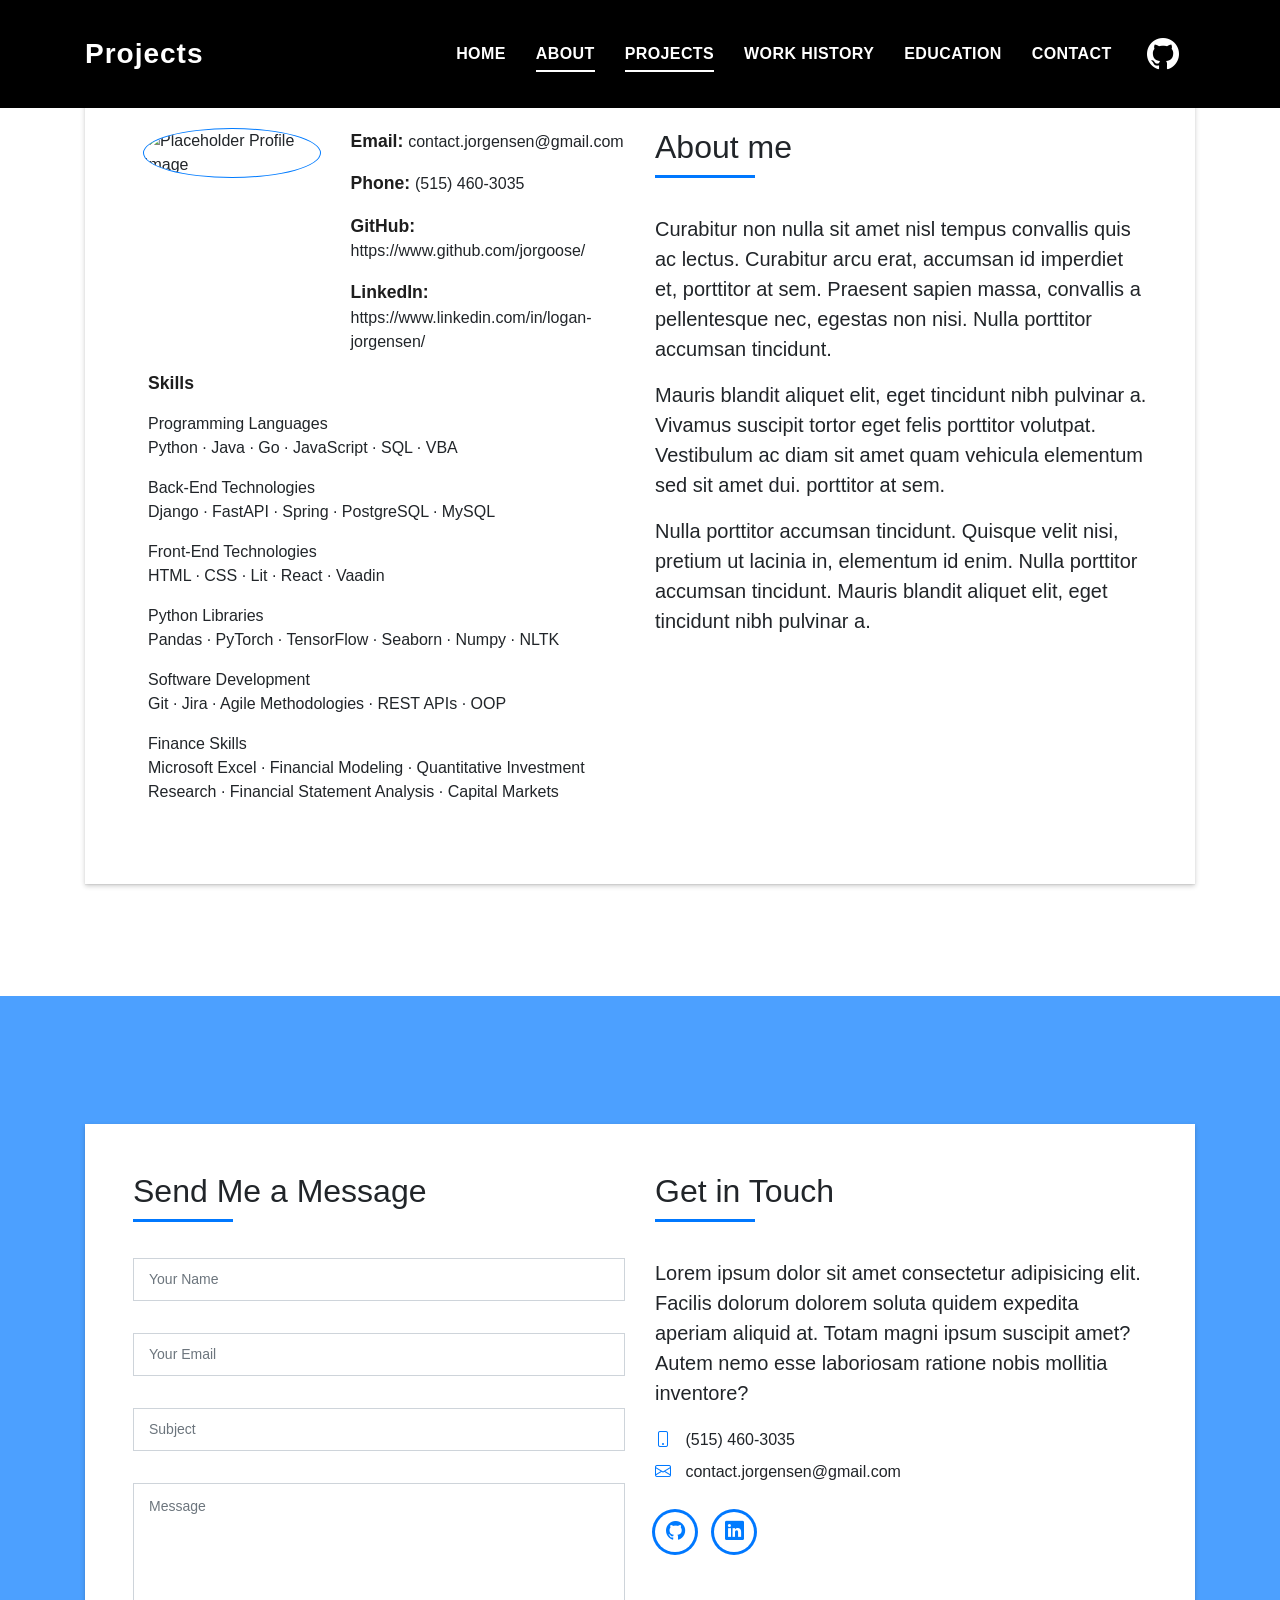
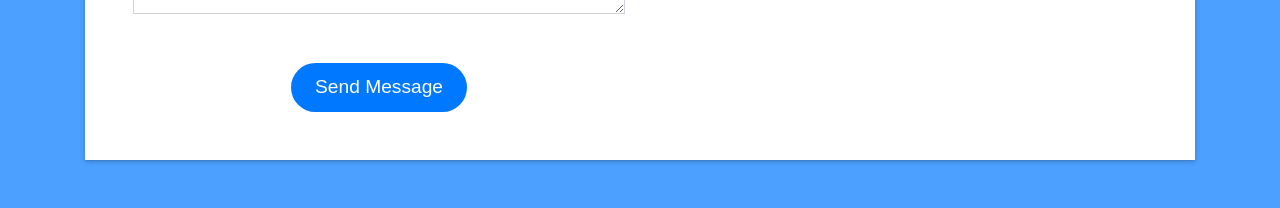
==== about.html @ 40d1fda7 "Added GitHub logo to navbar." ====
<!DOCTYPE html>
<html lang="en">
  <head>
    <meta charset="utf-8" />
    <meta content="width=device-width, initial-scale=1.0" name="viewport" />

    <title>Home</title>
    <meta content="" name="description" />
    <meta content="" name="keywords" />

    <!-- Favicons -->
    <link href="assets/img/favicon.png" rel="icon" />
    <link href="assets/img/apple-touch-icon.png" rel="apple-touch-icon" />

    <!-- Bootstrap CSS Files -->
    <link
      href="assets/vendor/bootstrap/css/bootstrap.min.css"
      rel="stylesheet"
    />
    <link
      href="assets/vendor/bootstrap-icons/bootstrap-icons.css"
      rel="stylesheet"
    />
    <link
      href="assets/vendor/glightbox/css/glightbox.min.css"
      rel="stylesheet"
    />
    <link href="assets/vendor/swiper/swiper-bundle.min.css" rel="stylesheet" />

    <!-- Main CSS File -->
    <link href="assets/css/style.css" rel="stylesheet" />
    <link
      rel="stylesheet"
      href="https://cdn.jsdelivr.net/npm/bootstrap@4.0.0/dist/css/bootstrap.min.css"
      integrity="sha384-Gn5384xqQ1aoWXA+058RXPxPg6fy4IWvTNh0E263XmFcJlSAwiGgFAW/dAiS6JXm"
      crossorigin="anonymous"
    />
  </head>

  <body>
    <!-- ======= Header ======= -->
    <header id="header-alt" class="fixed-top" style="background-color: #000000">
      <div class="container d-flex align-items-center justify-content-between">
        <h1 class="logo"><a href="index">Projects</a></h1>
        <!-- Uncomment below  to use an image logo -->
        <!-- <a href="index.html" class="logo"><img src="assets/img/logo.png" alt="" class="img-fluid"></a>-->

        <nav id="navbar" class="navbar">
          <ul>
            <li>
              <a class="nav-link" href="index">Home</a>
            </li>
            <li><a class="nav-link scrollto" href="#about">About</a></li>
            <li>
              <a class="nav-link active" href="projects">Projects</a>
            </li>
            <li>
              <a class="nav-link" href="work-history">Work History</a>
            </li>
            <li>
              <a class="nav-link" href="education">Education</a>
            </li>
            <li><a class="nav-link scrollto" href="#contact">Contact</a></li>
            <li>
              <a href="https://github.com/jorgoose"
                ><i class="bi bi-github" style="font-size: 2rem"></i
              ></a>
            </li>
          </ul>
          <i class="bi bi-list mobile-nav-toggle"></i>
        </nav>
        <!-- .navbar -->
      </div>
    </header>
    <!-- End Header -->

    <main id="main">
      <!-- ======= About Section ======= -->
      <section id="about" class="about-mf sect-pt4 route">
        <div class="container">
          <div class="row">
            <div class="col-sm-12">
              <div class="box-shadow-full">
                <div class="row">
                  <div class="col-md-6">
                    <div class="row">
                      <div class="col-sm-6 col-md-5">
                        <div class="about-img">
                          <!-- TODO: ADD PERSONAL PROFILE PICTURE -->
                          <img
                            src="https://media-exp1.licdn.com/dms/image/C4E03AQHGnrwjxjpGZA/profile-displayphoto-shrink_400_400/0/1644538670285?e=1671667200&v=beta&t=k6atcRz-j-dwV5YlcfFI0m76o_m02W1NhStkzNLZRJM"
                            class="img-fluid rounded-circle border border-primary border-4"
                            alt="Placeholder Profile Image"
                          />
                        </div>
                      </div>
                      <div class="col-sm-6 col-md-7">
                        <div class="about-info">
                          <p>
                            <span class="title-s">Email: </span>
                            <span>contact.jorgensen@gmail.com</span>
                          </p>
                          <p>
                            <span class="title-s">Phone: </span>
                            <span>(515) 460-3035</span>
                          </p>
                          <p>
                            <span class="title-s">GitHub: </span>
                            <span>https://www.github.com/jorgoose/</span>
                          </p>
                          <p>
                            <span class="title-s">LinkedIn: </span>
                            <span
                              >https://www.linkedin.com/in/logan-jorgensen/</span
                            >
                          </p>
                        </div>
                      </div>
                    </div>
                    <div class="container-fluid">
                      <p class="title-s">Skills</p>
                      <span>Programming Languages</span>
                      <p class="font-weight-light">
                        Python · Java · Go · JavaScript · SQL · VBA
                      </p>
                      <span>Back-End Technologies</span>
                      <p class="font-weight-light">
                        Django · FastAPI · Spring · PostgreSQL · MySQL
                      </p>
                      <span>Front-End Technologies</span>
                      <p class="font-weight-light">
                        HTML · CSS · Lit · React · Vaadin
                      </p>
                      <span>Python Libraries</span>
                      <p class="font-weight-light">
                        Pandas · PyTorch · TensorFlow · Seaborn · Numpy · NLTK
                      </p>
                      <span>Software Development</span>
                      <p class="font-weight-light">
                        Git · Jira · Agile Methodologies · REST APIs · OOP
                      </p>
                      <span>Finance Skills</span>
                      <p class="font-weight-light">
                        Microsoft Excel · Financial Modeling · Quantitative
                        Investment Research · Financial Statement Analysis ·
                        Capital Markets
                      </p>
                    </div>
                  </div>
                  <div class="col-md-6">
                    <div class="about-me pt-4 pt-md-0">
                      <div class="title-box-2">
                        <h5 class="title-left">About me</h5>
                      </div>
                      <p class="lead">
                        Curabitur non nulla sit amet nisl tempus convallis quis
                        ac lectus. Curabitur arcu erat, accumsan id imperdiet
                        et, porttitor at sem. Praesent sapien massa, convallis a
                        pellentesque nec, egestas non nisi. Nulla porttitor
                        accumsan tincidunt.
                      </p>
                      <p class="lead">
                        Mauris blandit aliquet elit, eget tincidunt nibh
                        pulvinar a. Vivamus suscipit tortor eget felis porttitor
                        volutpat. Vestibulum ac diam sit amet quam vehicula
                        elementum sed sit amet dui. porttitor at sem.
                      </p>
                      <p class="lead">
                        Nulla porttitor accumsan tincidunt. Quisque velit nisi,
                        pretium ut lacinia in, elementum id enim. Nulla
                        porttitor accumsan tincidunt. Mauris blandit aliquet
                        elit, eget tincidunt nibh pulvinar a.
                      </p>
                    </div>
                  </div>
                </div>
              </div>
            </div>
          </div>
        </div>
      </section>
      <!-- End About Section -->

      <!-- ======= Contact Section ======= -->
      <section
        id="contact"
        class="paralax-mf footer-paralax bg-image sect-mt4 route"
        style="background-image: url(assets/img/overlay-bg.jpg)"
      >
        <div class="overlay-mf"></div>
        <div class="container">
          <div class="row">
            <div class="col-sm-12">
              <div class="contact-mf">
                <div id="contact" class="box-shadow-full">
                  <div class="row">
                    <div class="col-md-6">
                      <div class="title-box-2">
                        <h5 class="title-left">Send Me a Message</h5>
                      </div>
                      <div>
                        <form
                          action="forms/contact.php"
                          method="post"
                          role="form"
                          class="php-email-form"
                        >
                          <div class="row">
                            <div class="col-md-12 mb-3">
                              <div class="form-group">
                                <input
                                  type="text"
                                  name="name"
                                  class="form-control"
                                  id="name"
                                  placeholder="Your Name"
                                  required
                                />
                              </div>
                            </div>
                            <div class="col-md-12 mb-3">
                              <div class="form-group">
                                <input
                                  type="email"
                                  class="form-control"
                                  name="email"
                                  id="email"
                                  placeholder="Your Email"
                                  required
                                />
                              </div>
                            </div>
                            <div class="col-md-12 mb-3">
                              <div class="form-group">
                                <input
                                  type="text"
                                  class="form-control"
                                  name="subject"
                                  id="subject"
                                  placeholder="Subject"
                                  required
                                />
                              </div>
                            </div>
                            <div class="col-md-12">
                              <div class="form-group">
                                <textarea
                                  class="form-control"
                                  name="message"
                                  rows="5"
                                  placeholder="Message"
                                  required
                                ></textarea>
                              </div>
                            </div>
                            <div class="col-md-12 text-center my-3">
                              <div class="loading">Loading</div>
                              <div class="error-message"></div>
                              <div class="sent-message">
                                Your message has been sent. Thank you!
                              </div>
                            </div>
                            <div class="col-md-12 text-center">
                              <button
                                type="submit"
                                class="button button-a button-big button-rouded"
                              >
                                Send Message
                              </button>
                            </div>
                          </div>
                        </form>
                      </div>
                    </div>
                    <div class="col-md-6">
                      <div class="title-box-2 pt-4 pt-md-0">
                        <h5 class="title-left">Get in Touch</h5>
                      </div>
                      <div class="more-info">
                        <p class="lead">
                          Lorem ipsum dolor sit amet consectetur adipisicing
                          elit. Facilis dolorum dolorem soluta quidem expedita
                          aperiam aliquid at. Totam magni ipsum suscipit amet?
                          Autem nemo esse laboriosam ratione nobis mollitia
                          inventore?
                        </p>
                        <ul class="list-ico">
                          <li>
                            <span class="bi bi-phone"></span> (515) 460-3035
                          </li>
                          <li>
                            <span class="bi bi-envelope"></span>
                            contact.jorgensen@gmail.com
                          </li>
                        </ul>
                      </div>
                      <div class="socials">
                        <ul>
                          <li>
                            <a href="https://github.com/jorgoose"
                              ><span class="ico-circle vertical-center"
                                ><i class="bi bi-github"></i></span
                            ></a>
                          </li>
                          <li>
                            <a
                              href="https://www.linkedin.com/in/logan-jorgensen/"
                              ><span class="ico-circle vertical-center"
                                ><i class="bi bi-linkedin"></i></span
                            ></a>
                          </li>
                        </ul>
                      </div>
                    </div>
                  </div>
                </div>
              </div>
            </div>
          </div>
        </div>
      </section>
      <!-- End Contact Section -->
    </main>
    <!-- End #main -->

    <div id="preloader"></div>
    <a
      href="#"
      class="back-to-top d-flex align-items-center justify-content-center"
      ><i class="bi bi-arrow-up-short"></i
    ></a>

    <!-- Vendor JS Files -->
    <script src="assets/vendor/purecounter/purecounter_vanilla.js"></script>
    <script src="assets/vendor/bootstrap/js/bootstrap.bundle.min.js"></script>
    <script src="assets/vendor/glightbox/js/glightbox.min.js"></script>
    <script src="assets/vendor/swiper/swiper-bundle.min.js"></script>
    <script src="assets/vendor/typed.js/typed.min.js"></script>
    <script src="assets/vendor/php-email-form/validate.js"></script>

    <!-- Template Main JS File -->
    <script src="assets/js/main.js"></script>
  </body>
</html>
---- assets/css/style.css ----
body {
  background-color: #f5f5f5;
  color: #4e4e4e;
}

h1,
h2,
h3,
h4,
h5,
h6 {
  color: #1e1e1e;
}

a {
  color: #1e1e1e;
  text-decoration: none;
  transition: all 0.5s ease-in-out;
}

a:hover {
  color: #0078ff;
  text-decoration: none;
  transition: all 0.5s ease-in-out;
}

.p-r {
  position: relative;
}

.color-a {
  text-decoration: none;
  color: #0078ff;
}

.color-d {
  color: #f5f5f5;
}

.color-text-a {
  text-decoration: none;
  color: #4e4e4e;
}

.box-shadow,
.card-blog,
.service-box,
.paralax-mf {
  box-shadow: 0 13px 8px -10px rgba(0, 0, 0, 0.1);
}

.box-shadow-a,
.button:hover {
  text-decoration: none;
  box-shadow: 0 0 0 4px #cde1f8;
}

.display-5 {
  font-size: 2.5rem;
  font-weight: 300;
  line-height: 1.1;
}

.display-6 {
  font-size: 2rem;
  font-weight: 300;
  line-height: 1.1;
}

.avatar {
  width: 32px;
  height: 32px;
  margin-right: 4px;
  overflow: hidden;
}

.bg-image {
  background-repeat: no-repeat;
  background-attachment: fixed;
  background-size: cover;
  background-position: center center;
}

@media (max-width: 1024px) {
  .bg-image {
    background-attachment: scroll;
  }
}

.overlay-mf {
  background-color: #0078ff;
}

.overlay-mf {
  position: absolute;
  top: 0;
  left: 0px;
  padding: 0;
  height: 100%;
  width: 100%;
  opacity: 0.7;
}

.paralax-mf {
  position: relative;
  padding: 8rem 0;
}

.display-table {
  width: 100%;
  height: 100%;
  display: table;
}

.table-cell {
  display: table-cell;
  vertical-align: middle;
}

/*--/ Sections /--*/
.sect-4 {
  padding: 4rem 0;
}

.sect-pt4 {
  padding-top: 4rem;
}

.sect-mt4 {
  margin-top: 4rem;
}

/*--/ Title s /--*/
.title-s {
  font-weight: 600;
  color: #1e1e1e;
  font-size: 1.1rem;
}

/*--/ Title A /--*/
.title-box {
  margin-bottom: 4rem;
}

.title-a {
  text-decoration: none;
  font-size: 3rem;
  font-weight: bold;
  text-transform: uppercase;
}

.subtitle-a {
  text-decoration: none;
  color: #4e4e4e;
}

.line-mf {
  width: 40px;
  height: 5px;
  background-color: #0078ff;
  margin: 0 auto;
}

/*--/ Title Left /--*/
.title-box-2 {
  margin-bottom: 3rem;
}

.title-left {
  font-size: 2rem;
  position: relative;
}

.title-left:before {
  content: "";
  position: absolute;
  height: 3px;
  background-color: #0078ff;
  width: 100px;
  bottom: -12px;
}

/*------/ Box /------*/
.box-pl2 {
  padding-left: 2rem;
}

.box-shadow-full {
  padding: 3rem 1.25rem;
  position: relative;
  background-color: #fff;
  margin-bottom: 3rem;
  z-index: 2;
  box-shadow: 0 1px 1px 0 rgba(0, 0, 0, 0.06), 0 2px 5px 0 rgba(0, 0, 0, 0.2);
}

@media (min-width: 768px) {
  .box-shadow-full {
    padding: 3rem;
  }
}

/*------/ Socials /------*/
.socials {
  padding: 1.5rem 0;
}

.socials ul li {
  display: inline-block;
}

.socials .ico-circle {
  height: 40px;
  width: 40px;
  font-size: 1.2rem;
  border-radius: 50%;
  line-height: 1.6;
  margin: 0 15px 0 0;
  box-shadow: 0 0 0 3px #0078ff;
  transition: all 500ms ease;
}

.socials .ico-circle:hover {
  background-color: #0078ff;
  color: #fff;
  box-shadow: 0 0 0 3px #cde1f8;
  transition: all 500ms ease;
}

/*------/ Ul resect /------*/
.ul-resect,
.widget-tags ul,
.widget-sidebar .list-sidebar,
.box-comments .list-comments,
.blog-wrapper .post-meta ul,
.list-ico,
.socials ul {
  list-style: none;
  padding-left: 0;
  margin-bottom: 0;
}

.list-ico {
  line-height: 2;
}

.list-ico span {
  color: #0078ff;
  margin-right: 10px;
}

/*------/ Ico Circle /------*/
.ico-circle {
  height: 100px;
  width: 100px;
  font-size: 2rem;
  border-radius: 50%;
  line-height: 1.55;
  margin: 0 auto;
  text-align: center;
  box-shadow: 0 0 0 10px #0078ff;
  display: block;
}

/*------/ Owl Carousel /------*/
.owl-theme .owl-dots {
  text-align: center;
  margin-top: 18px;
}

.owl-theme .owl-dots .owl-dot {
  display: inline-block;
}

.owl-theme .owl-dots .owl-dot span {
  width: 18px;
  height: 7px;
  margin: 5px 5px;
  background: #cde1f8;
  border: 0px solid #cde1f8;
  display: block;
  transition: all 0.6s ease-in-out;
  cursor: pointer;
}

.owl-theme .owl-dots .owl-dot:hover span {
  background-color: #cde1f8;
}

.owl-theme .owl-dots .owl-dot.active span {
  background-color: #1b1b1b;
  width: 25px;
}

/*--/ Scrolltop s /--*/
.scrolltop-mf {
  position: relative;
  display: none;
}

.scrolltop-mf span {
  z-index: 999;
  position: fixed;
  width: 42px;
  height: 42px;
  background-color: #0078ff;
  opacity: 0.7;
  font-size: 1.6rem;
  line-height: 1.5;
  text-align: center;
  color: #fff;
  top: auto;
  left: auto;
  right: 30px;
  bottom: 50px;
  cursor: pointer;
  border-radius: 50%;
}

/*--------------------------------------------------------------
# Back to top button
--------------------------------------------------------------*/
.back-to-top {
  position: fixed;
  visibility: hidden;
  opacity: 0;
  right: 15px;
  bottom: 15px;
  z-index: 996;
  background: #0078ff;
  width: 40px;
  height: 40px;
  border-radius: 50px;
  transition: all 0.4s;
}

.back-to-top i {
  font-size: 28px;
  color: #fff;
  line-height: 0;
}

.back-to-top:hover {
  background: #298eff;
  color: #fff;
}

.back-to-top.active {
  visibility: visible;
  opacity: 1;
}

/*------/ Prelaoder /------*/
#preloader {
  position: fixed;
  top: 0;
  left: 0;
  right: 0;
  bottom: 0;
  z-index: 9999;
  overflow: hidden;
  background: #fff;
}

#preloader:before {
  content: "";
  position: fixed;
  top: calc(50% - 30px);
  left: calc(50% - 30px);
  border: 6px solid #f2f2f2;
  border-top: 6px solid #0078ff;
  border-radius: 50%;
  width: 60px;
  height: 60px;
  -webkit-animation: animate-preloader 1s linear infinite;
  animation: animate-preloader 1s linear infinite;
}

@-webkit-keyframes animate-preloader {
  0% {
    transform: rotate(0deg);
  }

  100% {
    transform: rotate(360deg);
  }
}

@keyframes animate-preloader {
  0% {
    transform: rotate(0deg);
  }

  100% {
    transform: rotate(360deg);
  }
}

/*------/ Button /------*/
.button {
  display: inline-block;
  padding: 0.3rem 0.6rem;
  text-align: center;
  vertical-align: middle;
  -webkit-user-select: none;
  -moz-user-select: none;
  user-select: none;
  font-size: 1rem;
  border-radius: 0.3rem;
  border: 1px solid transparent;
  transition: all 500ms ease;
  cursor: pointer;
}

.button:focus {
  outline: 0;
}

.button:hover {
  background-color: #0062d3;
  color: #fff;
  transition: all 500ms ease;
}

.button-a {
  text-decoration: none;
  background-color: #0078ff;
  color: #fff;
  border-color: #cde1f8;
}

.button-big {
  padding: 0.9rem 2.3rem;
  font-size: 1.2rem;
}

.button-rouded {
  border-radius: 5rem;
}

.btn-lg {
  padding: 0.5rem 1rem;
  font-size: 1.25rem;
  line-height: 1.5;
  border-radius: 0.3rem;
}

/*--------------------------------------------------------------
# Header
--------------------------------------------------------------*/
#header {
  transition: all 0.5s;
  z-index: 997;
  padding: 20px 0;
}

#header .logo {
  font-size: 28px;
  margin: 0;
  padding: 0;
  font-weight: 600;
  letter-spacing: 1px;
}

#header .logo a {
  color: #fff;
}

#header .logo img {
  max-height: 40px;
}

#header.header-scrolled {
  background: rgba(0, 0, 0, 0.9);
  padding: 12px 0;
}

#header-alt {
  transition: all 0.5s;
  z-index: 997;
  padding: 20px 0;
}

#header-alt .logo {
  font-size: 28px;
  margin: 0;
  padding: 0;
  font-weight: 600;
  letter-spacing: 1px;
}

#header-alt .logo a {
  color: #fff;
}

#header-alt .logo img {
  max-height: 40px;
}

#header-alt.header-scrolled {
  background: rgba(0, 0, 0, 0.9);
  padding: 12px 0;
}

/*--------------------------------------------------------------
# Navigation Menu
--------------------------------------------------------------*/
/**
* Desktop Navigation 
*/
.navbar {
  padding: 0;
}

.navbar-2 {
  padding: 0;
}

.navbar ul {
  margin: 0;
  padding: 0;
  display: flex;
  list-style: none;
  align-items: center;
}

.navbar-2 ul {
  margin: 0;
  padding: 0;
  display: flex;
  list-style: none;
  align-items: center;
}

.navbar li {
  position: relative;
}

.navbar-2 li {
  position: relative;
}

.navbar > ul > li {
  white-space: nowrap;
  padding: 10px 0 10px 30px;
}

.navbar-2 > ul > li {
  white-space: nowrap;
  padding: 10px 0 10px 30px;
}

.navbar a,
.navbar a:focus {
  display: flex;
  align-items: center;
  justify-content: space-between;
  color: #fff;
  font-size: 16px;
  font-weight: 600;
  padding: 0;
  white-space: nowrap;
  transition: 0.3s;
  letter-spacing: 0.4px;
  position: relative;
  text-transform: uppercase;
}

.navbar-2 a,
.navbar-2 a:focus {
  display: flex;
  align-items: center;
  justify-content: space-between;
  color: #fff;
  font-size: 16px;
  font-weight: 600;
  padding: 0;
  white-space: nowrap;
  transition: 0.3s;
  letter-spacing: 0.4px;
  position: relative;
  text-transform: uppercase;
}

.navbar a i,
.navbar a:focus i {
  font-size: 12px;
  line-height: 0;
  margin-left: 5px;
}

.navbar > ul > li > a:before {
  content: "";
  position: absolute;
  width: 100%;
  height: 2px;
  bottom: -6px;
  left: 0;
  width: 0;
  background-color: #fff;
  visibility: hidden;
  transition: all 0.3s ease-in-out 0s;
}

.navbar a:hover:before,
.navbar li:hover > a:before,
.navbar .active:before {
  visibility: visible;
  width: 100%;
}

.navbar a:hover,
.navbar .active,
.navbar .active:focus,
.navbar li:hover > a {
  color: #fff;
}

.navbar .dropdown ul {
  display: block;
  position: absolute;
  left: 30px;
  top: calc(100% + 30px);
  margin: 0;
  padding: 10px 0;
  z-index: 99;
  opacity: 0;
  visibility: hidden;
  background: #fff;
  box-shadow: 0px 0px 30px rgba(127, 137, 161, 0.25);
  transition: 0.3s;
}

.navbar .dropdown ul li {
  min-width: 200px;
}

.navbar .dropdown ul a {
  padding: 10px 20px;
  font-size: 14px;
  text-transform: none;
  color: #4e4e4e;
}

.navbar .dropdown ul a i {
  font-size: 12px;
}

.navbar .dropdown ul a:hover,
.navbar .dropdown ul .active:hover,
.navbar .dropdown ul li:hover > a {
  color: #0078ff;
}

.navbar .dropdown:hover > ul {
  opacity: 1;
  top: 100%;
  visibility: visible;
}

.navbar .dropdown .dropdown ul {
  top: 0;
  left: calc(100% - 30px);
  visibility: hidden;
}

.navbar .dropdown .dropdown:hover > ul {
  opacity: 1;
  top: 0;
  left: 100%;
  visibility: visible;
}

@media (max-width: 1366px) {
  .navbar .dropdown .dropdown ul {
    left: -90%;
  }

  .navbar .dropdown .dropdown:hover > ul {
    left: -100%;
  }
}

/**
* Mobile Navigation 
*/
.mobile-nav-toggle {
  color: #fff;
  font-size: 28px;
  cursor: pointer;
  display: none;
  line-height: 0;
  transition: 0.5s;
}

@media (max-width: 991px) {
  .mobile-nav-toggle {
    display: block;
  }

  .navbar ul {
    display: none;
  }
}

.navbar-mobile {
  position: fixed;
  overflow: hidden;
  top: 0;
  right: 0;
  left: 0;
  bottom: 0;
  background: rgba(78, 78, 78, 0.9);
  transition: 0.3s;
  z-index: 999;
}

.navbar-mobile .mobile-nav-toggle {
  position: absolute;
  top: 15px;
  right: 15px;
}

.navbar-mobile ul {
  display: block;
  position: absolute;
  top: 55px;
  right: 15px;
  bottom: 15px;
  left: 15px;
  padding: 10px 0;
  background-color: #fff;
  overflow-y: auto;
  transition: 0.3s;
}

.navbar-mobile > ul > li {
  padding: 0;
}

.navbar-mobile a:hover:before,
.navbar-mobile li:hover > a:before,
.navbar-mobile .active:before {
  visibility: hidden;
}

.navbar-mobile a,
.navbar-mobile a:focus {
  padding: 10px 20px;
  font-size: 15px;
  color: #4e4e4e;
}

.navbar-mobile a:hover,
.navbar-mobile .active,
.navbar-mobile li:hover > a {
  color: #0078ff;
}

.navbar-mobile .getstarted,
.navbar-mobile .getstarted:focus {
  margin: 15px;
}

.navbar-mobile .dropdown ul {
  position: static;
  display: none;
  margin: 10px 20px;
  padding: 10px 0;
  z-index: 99;
  opacity: 1;
  visibility: visible;
  background: #fff;
  box-shadow: 0px 0px 30px rgba(127, 137, 161, 0.25);
}

.navbar-mobile .dropdown ul li {
  min-width: 200px;
}

.navbar-mobile .dropdown ul a {
  padding: 10px 20px;
}

.navbar-mobile .dropdown ul a i {
  font-size: 12px;
}

.navbar-mobile .dropdown ul a:hover,
.navbar-mobile .dropdown ul .active:hover,
.navbar-mobile .dropdown ul li:hover > a {
  color: #0078ff;
}

.navbar-mobile .dropdown > .dropdown-active {
  display: block;
}

/*--------------------------------------------------------------
# Hero Section
--------------------------------------------------------------*/
.hero {
  height: 100vh;
  position: relative;
  color: #fff;
}

.hero .hero-content {
  text-align: center;
  position: absolute;
}

.hero .overlay-itro {
  background-color: rgba(0, 0, 0, 0.6);
  position: absolute;
  top: 0;
  left: 0px;
  padding: 0;
  height: 100%;
  width: 100%;
  opacity: 0.9;
}

.hero .hero-title {
  color: #fff;
  font-weight: 600;
  font-size: 3rem;
}

@media (min-width: 768px) {
  .hero .hero-title {
    font-size: 4.5rem;
  }
}

.hero .hero-subtitle {
  font-size: 1.5rem;
  font-weight: 600;
}

@media (min-width: 768px) {
  .hero .hero-subtitle {
    font-size: 2.5rem;
  }
}

.hero .text-slider-items {
  display: none;
}

.hero-single {
  height: 350px;
}

.hero-single .hero-content {
  margin-top: 30px;
}

.hero-single .hero-title {
  text-transform: uppercase;
  font-size: 3rem;
}

@media (min-width: 768px) {
  .hero-single .hero-title {
    font-size: 3.5rem;
  }
}

.hero-single .breadcrumb {
  background-color: transparent;
  color: #0078ff;
}

.hero-single .breadcrumb .breadcrumb-item:before {
  color: #cde1f8;
}

.hero-single .breadcrumb .breadcrumb-item.active {
  color: #cde1f8;
}

.hero-single .breadcrumb a {
  color: #fff;
}

/*--------------------------------------------------------------
# About
--------------------------------------------------------------*/
.about-mf .box-shadow-full {
  padding-top: 4rem;
  padding-bottom: 4rem;
}

.about-mf .about-img {
  margin-bottom: 2rem;
}

.about-mf .about-img img {
  margin-left: 10px;
}

@media (min-width: 767px) {
  .about-mf .box-pl2 {
    margin-top: 3rem;
    padding-left: 0rem;
  }
}

.skill-mf span {
  color: #4e4e4e;
}

.skill-mf .progress {
  background-color: #cde1f8;
  margin: 0.5rem 0 1.2rem 0;
  border-radius: 0;
  height: 0.7rem;
}

.skill-mf .progress .progress-bar {
  height: 0.7rem;
  background-color: #0078ff;
}

/*--------------------------------------------------------------
# Work History
--------------------------------------------------------------*/

.center-block {
  display: block;
  margin-left: 25%;
  margin-right: 25%;
  width: 50%;
}

.vertical-center {
  display: flex;
  justify-content: center;
  align-items: center;
}

.service-box {
  background-color: #fff;
  padding: 2.5rem 1.3rem;
  border-radius: 1rem;
  margin-bottom: 3rem;
  text-align: center;
}

.service-box:hover .ico-circle {
  transition: all 500ms ease;
  color: #fff;
  background-color: #0078ff;
  box-shadow: 0 0 0 10px #cde1f8;
}

.service-box .service-ico {
  margin-bottom: 1rem;
  color: #1e1e1e;
}

.service-box .ico-circle {
  transition: all 500ms ease;
  display: inline-flex;
  align-items: center;
  justify-content: center;
}

.service-box .ico-circle i {
  line-height: 0;
  font-size: 40px;
}

.service-box .s-title {
  font-size: 1.4rem;
  text-transform: uppercase;
  text-align: center;
  padding: 0.4rem 0;
}

.service-box .s-description {
  color: #4e4e4e;
}

/*--------------------------------------------------------------
# Counter
--------------------------------------------------------------*/
.counter-box {
  color: #fff;
  text-align: center;
}

@media (min-width: 577px) {
  .counter-box {
    margin-bottom: 1.8rem;
  }
}

.counter-ico {
  margin-bottom: 1rem;
}

.counter-ico .ico-circle {
  height: 60px;
  width: 60px;
  line-height: 1.5;
  box-shadow: 0 0 0 10px #cde1f8;
}

.counter-num .counter {
  font-size: 2rem;
  margin-bottom: 0;
}

/*--------------------------------------------------------------
# Portfolio
--------------------------------------------------------------*/
.work-box {
  margin-bottom: 3rem;
  -webkit-backface-visibility: hidden;
  backface-visibility: hidden;
  background-color: #fff;
}

.work-img {
  display: block;
  overflow: hidden;
}

.work-content {
  padding: 2rem 3% 1rem 4%;
}

.work-content .w-more {
  color: #4e4e4e;
  font-size: 0.8rem;
}

.work-content .w-more .w-ctegory {
  color: #0078ff;
}

.work-content .w-like {
  font-size: 2.5rem;
  color: #0078ff;
  float: right;
}

.work-content .w-like a {
  color: #0078ff;
}

.work-content .w-like .num-like {
  font-size: 0.7rem;
}

.w-title {
  font-size: 1.2rem;
}

/*--------------------------------------------------------------
# Portfolio Details
--------------------------------------------------------------*/
.portfolio-details {
  padding-top: 40px;
}

.portfolio-details .portfolio-details-slider img {
  width: 100%;
}

.portfolio-details .portfolio-details-slider .swiper-pagination {
  margin-top: 20px;
  position: relative;
}

.portfolio-details
  .portfolio-details-slider
  .swiper-pagination
  .swiper-pagination-bullet {
  width: 12px;
  height: 12px;
  background-color: #fff;
  opacity: 1;
  border: 1px solid #0078ff;
}

.portfolio-details
  .portfolio-details-slider
  .swiper-pagination
  .swiper-pagination-bullet-active {
  background-color: #0078ff;
}

.portfolio-details .portfolio-info {
  padding: 30px;
  box-shadow: 0px 0 30px rgba(78, 78, 78, 0.08);
}

.portfolio-details .portfolio-info h3 {
  font-size: 22px;
  font-weight: 700;
  margin-bottom: 20px;
  padding-bottom: 20px;
  border-bottom: 1px solid #eee;
}

.portfolio-details .portfolio-info ul {
  list-style: none;
  padding: 0;
  font-size: 15px;
}

.portfolio-details .portfolio-info ul li + li {
  margin-top: 10px;
}

.portfolio-details .portfolio-description {
  padding-top: 30px;
}

.portfolio-details .portfolio-description h2 {
  font-size: 26px;
  font-weight: 700;
  margin-bottom: 20px;
}

.portfolio-details .portfolio-description p {
  padding: 0;
}

/*--------------------------------------------------------------
# Testimonials
--------------------------------------------------------------*/
.testimonial-box {
  color: #fff;
  text-align: center;
}

.testimonial-box .author-test {
  margin-top: 1rem;
}

.testimonial-box .author-test img {
  margin: 0 auto;
}

.testimonial-box .author {
  color: #fff;
  text-transform: uppercase;
  font-weight: 600;
  margin: 1rem 0;
  display: block;
  font-size: 1.4rem;
}

.testimonial-box .comit {
  font-size: 2rem;
  color: #0078ff;
  background-color: #fff;
  width: 52px;
  height: 52px;
  display: block;
  margin: 0 auto;
  border-radius: 50%;
  line-height: 1.6;
}

@media (min-width: 768px) {
  .testimonial-box .description {
    padding: 0 5rem;
  }
}

@media (min-width: 992px) {
  .testimonial-box .description {
    padding: 0 8rem;
  }
}

@media (min-width: 1200px) {
  .testimonial-box .description {
    padding: 0 13rem;
  }
}

.swiper-pagination {
  margin-top: 20px;
  position: relative;
}

.swiper-pagination .swiper-pagination-bullet {
  width: 12px;
  height: 12px;
  background-color: rgba(255, 255, 255, 0.4);
  opacity: 1;
}

.swiper-pagination .swiper-pagination-bullet-active {
  background-color: #fff;
}

/*--------------------------------------------------------------
# Contact
--------------------------------------------------------------*/
.footer-paralax {
  padding: 4rem 0 0 0;
}

.contact-mf {
  margin-top: 4rem;
}

@media (min-width: 767px) {
  .contact-mf .box-pl2 {
    margin-top: 3rem;
    padding-left: 0rem;
  }
}

.php-email-form .error-message {
  display: none;
  color: #fff;
  background: #ed3c0d;
  text-align: center;
  padding: 15px;
  font-weight: 600;
}

.php-email-form .sent-message {
  display: none;
  color: #fff;
  background: #18d26e;
  text-align: center;
  padding: 15px;
  font-weight: 600;
}

.php-email-form .loading {
  display: none;
  background: #fff;
  text-align: center;
  padding: 15px;
}

.php-email-form .loading:before {
  content: "";
  display: inline-block;
  border-radius: 50%;
  width: 24px;
  height: 24px;
  margin: 0 10px -6px 0;
  border: 3px solid #18d26e;
  border-top-color: #eee;
  -webkit-animation: animate-loading 1s linear infinite;
  animation: animate-loading 1s linear infinite;
}

.php-email-form input,
.php-email-form textarea {
  border-radius: 0;
  box-shadow: none;
  font-size: 14px;
}

.php-email-form input:focus,
.php-email-form textarea:focus {
  border-color: #0078ff;
}

.php-email-form input {
  padding: 10px 15px;
}

.php-email-form textarea {
  padding: 12px 15px;
  margin-bottom: 0;
}

.php-email-form button[type="submit"] {
  background: #0078ff;
  border: 0;
  padding: 10px 24px;
  color: #fff;
  transition: 0.4s;
}

.php-email-form button[type="submit"]:hover {
  background: #3393ff;
}

@-webkit-keyframes animate-loading {
  0% {
    transform: rotate(0deg);
  }

  100% {
    transform: rotate(360deg);
  }
}

@keyframes animate-loading {
  0% {
    transform: rotate(0deg);
  }

  100% {
    transform: rotate(360deg);
  }
}

/*--------------------------------------------------------------
# Blog
--------------------------------------------------------------*/
@media (min-width: 767px) {
  .card-blog {
    margin-bottom: 3rem;
  }
}

.card-blog .card-body {
  position: relative;
}

.card-blog .card-category-box {
  position: absolute;
  text-align: center;
  top: -16px;
  left: 15px;
  right: 15px;
  line-height: 25px;
  overflow: hidden;
}

.card-blog .card-category {
  display: inline-block;
  color: #fff;
  padding: 0 15px 5px;
  overflow: hidden;
  background-color: #0078ff;
  border-radius: 4px;
}

.card-blog .card-category .category {
  color: #fff;
  display: inline-block;
  text-transform: uppercase;
  font-size: 0.7rem;
  letter-spacing: 0.1px;
  margin-bottom: 0;
}

.card-blog .card-title {
  font-size: 1.3rem;
  margin-top: 0.6rem;
}

.card-blog .card-description {
  color: #4e4e4e;
}

.card-blog .post-author {
  display: inline-block;
}

.card-blog .post-date {
  color: #4e4e4e;
  display: inline-block;
  float: right;
}

/*--------------------------------------------------------------
# Blog Single
--------------------------------------------------------------*/
.post-box,
.form-comments,
.box-comments,
.widget-sidebar {
  padding: 2rem;
  background-color: #fff;
  margin-bottom: 3rem;
}

@media (min-width: 768px) {
  .post-box,
  .form-comments,
  .box-comments,
  .widget-sidebar {
    padding: 3rem;
  }
}

.blog-wrapper .article-title {
  font-size: 1.5rem;
}

@media (min-width: 768px) {
  .blog-wrapper .article-title {
    font-size: 1.9rem;
  }
}

.blog-wrapper .post-meta {
  margin: 1rem 0;
}

.blog-wrapper .post-meta ul {
  border-left: 4px solid #0078ff;
  margin-top: 1rem;
}

.blog-wrapper .post-meta ul li {
  display: inline-block;
  margin-left: 15px;
}

.blog-wrapper .post-meta ul a {
  color: #0078ff;
}

.blog-wrapper .post-meta ul span {
  color: #1e1e1e;
}

.blog-wrapper .blockquote {
  border-left: 4px solid #0078ff;
  padding: 18px;
  font-style: italic;
}

/*------/ Comments /------*/
.box-comments .list-comments li {
  padding-bottom: 40px;
}

.box-comments .list-comments .comment-avatar {
  display: table-cell;
  vertical-align: top;
}

.box-comments .list-comments .comment-avatar img {
  width: 80px;
  height: 80px;
}

.box-comments .list-comments .comment-author {
  font-size: 1.3rem;
}

@media (min-width: 768px) {
  .box-comments .list-comments .comment-author {
    font-size: 1.5rem;
  }
}

.box-comments .list-comments .comment-details {
  display: table-cell;
  vertical-align: top;
  padding-left: 25px;
}

.box-comments .list-comments a {
  color: #0078ff;
}

.box-comments .list-comments span {
  color: #1e1e1e;
  font-style: italic;
}

.box-comments .comment-children {
  margin-left: 40px;
}

/*------/ Sidebar /------*/
.widget-sidebar .sidebar-title {
  font-size: 1.6rem;
  font-weight: 600;
  border-left: 5px solid #0078ff;
  padding-left: 15px;
  text-transform: uppercase;
  margin-bottom: 1.5rem;
}

.widget-sidebar .list-sidebar li {
  position: relative;
  padding: 6px 0 6px 24px;
}

.widget-sidebar .list-sidebar li:before {
  position: absolute;
  content: "";
  width: 10px;
  height: 1px;
  left: 0;
  background-color: #0078ff;
  top: 20px;
}

.sidebar-search input {
  background-color: #fff;
  border-radius: 0;
  transition: all 0.5s ease-in-out;
}

.sidebar-search .btn-search {
  background-color: #0078ff;
  border-color: #0078ff;
  border-radius: 0;
  padding-left: 20px;
  padding-right: 20px;
}

.widget-tags ul li {
  display: inline-block;
  background-color: #0078ff;
  padding: 0.2rem 0.6rem;
  margin-bottom: 0.5rem;
  border-radius: 15px;
}

.widget-tags ul li a {
  color: #fff;
}

/*--------------------------------------------------------------
# Footer
--------------------------------------------------------------*/
footer {
  text-align: center;
  color: #fff;
  padding: 25px 0;
  background: #0062d3;
}

footer .copyright {
  margin-bottom: 0.3rem;
}

footer .credits {
  margin-bottom: 0;
}

footer .credits a {
  color: #fff;
}
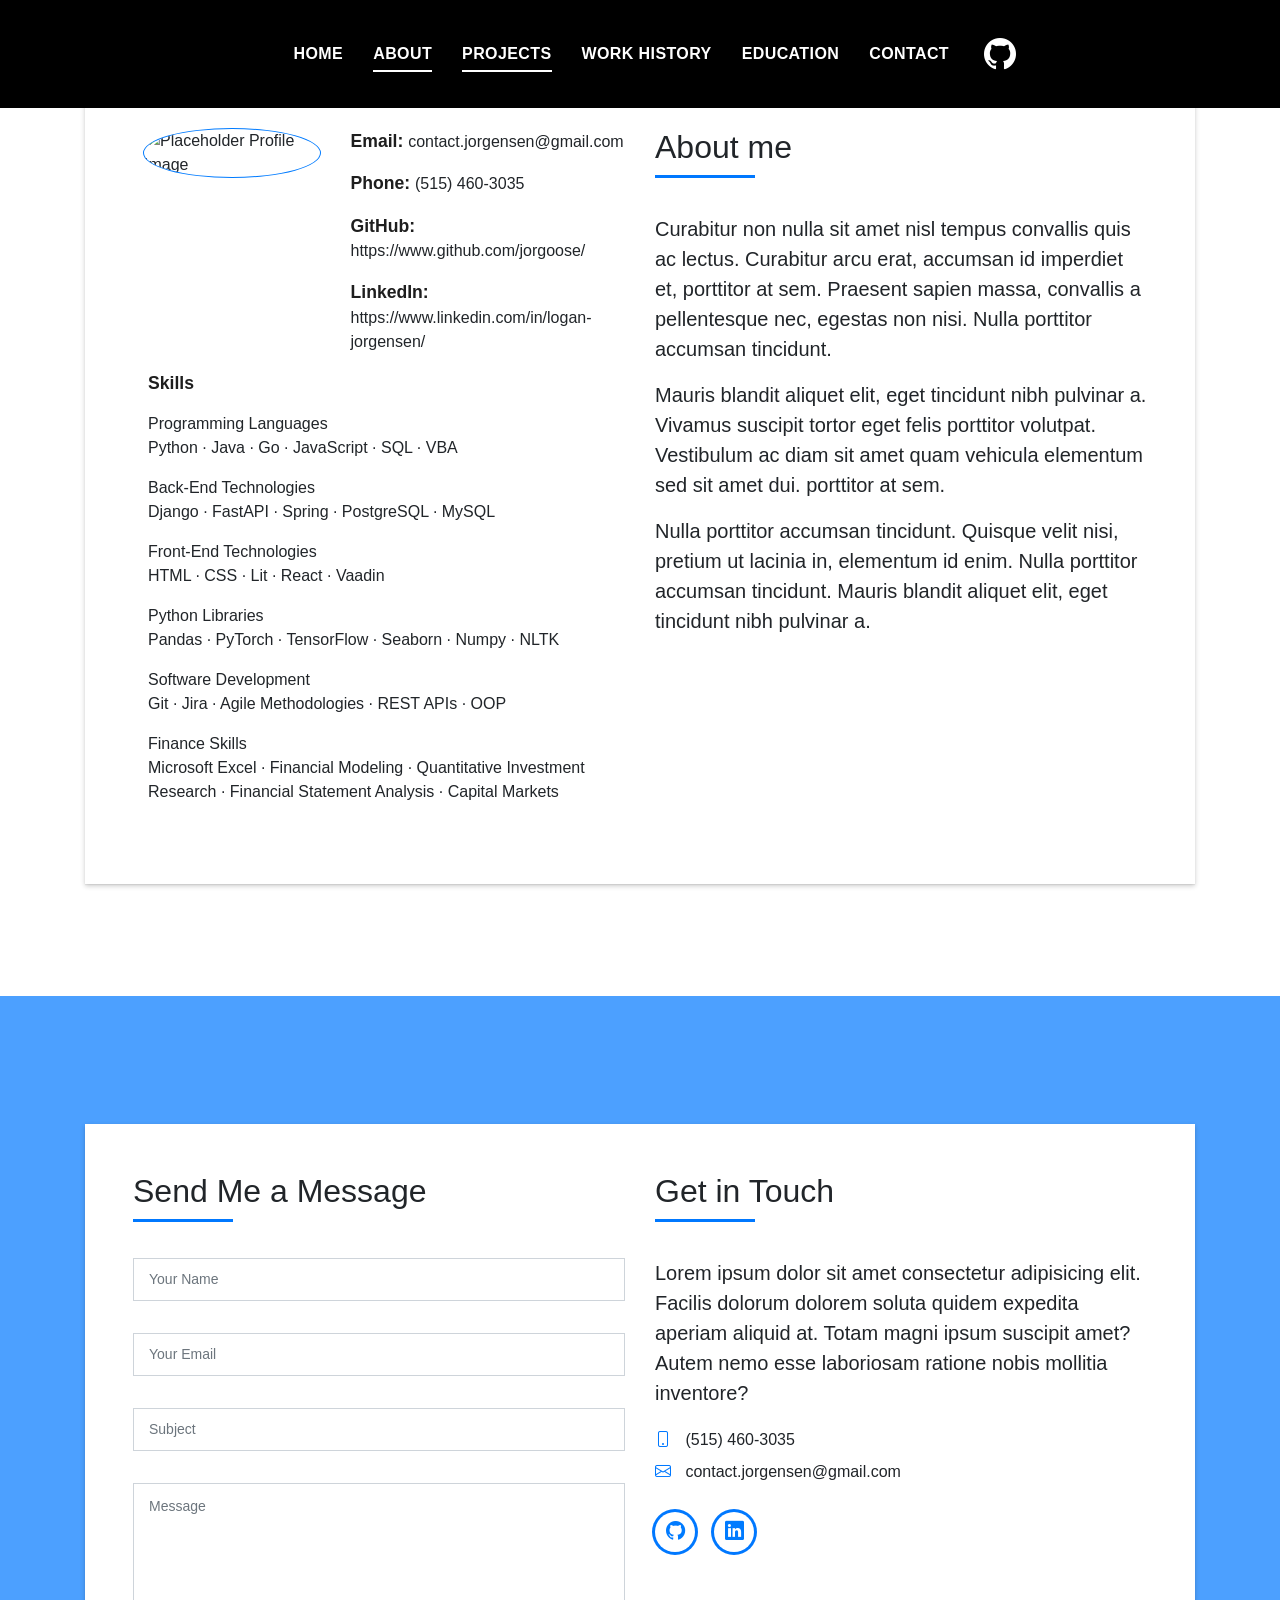
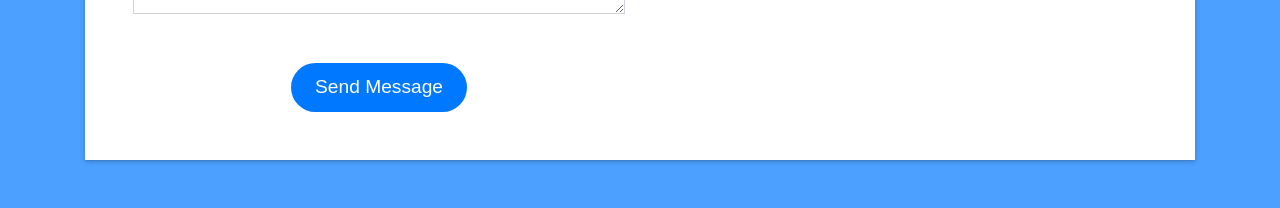
==== commit c21de670: "Changed Navbar on each page to be centered and adjusted tab title for each page." ====
--- a/about.html
+++ b/about.html
@@ -4,7 +4,7 @@
     <meta charset="utf-8" />
     <meta content="width=device-width, initial-scale=1.0" name="viewport" />
 
-    <title>Home</title>
+    <title>About</title>
     <meta content="" name="description" />
     <meta content="" name="keywords" />
 
@@ -40,15 +40,14 @@
   <body>
     <!-- ======= Header ======= -->
     <header id="header-alt" class="fixed-top" style="background-color: #000000">
-      <div class="container d-flex align-items-center justify-content-between">
-        <h1 class="logo"><a href="index">Projects</a></h1>
+      <div class="container d-flex align-items-center justify-content-center">
         <!-- Uncomment below  to use an image logo -->
         <!-- <a href="index.html" class="logo"><img src="assets/img/logo.png" alt="" class="img-fluid"></a>-->
 
         <nav id="navbar" class="navbar">
           <ul>
             <li>
-              <a class="nav-link" href="index">Home</a>
+              <a class="nav-link" href="/">Home</a>
             </li>
             <li><a class="nav-link scrollto" href="#about">About</a></li>
             <li>
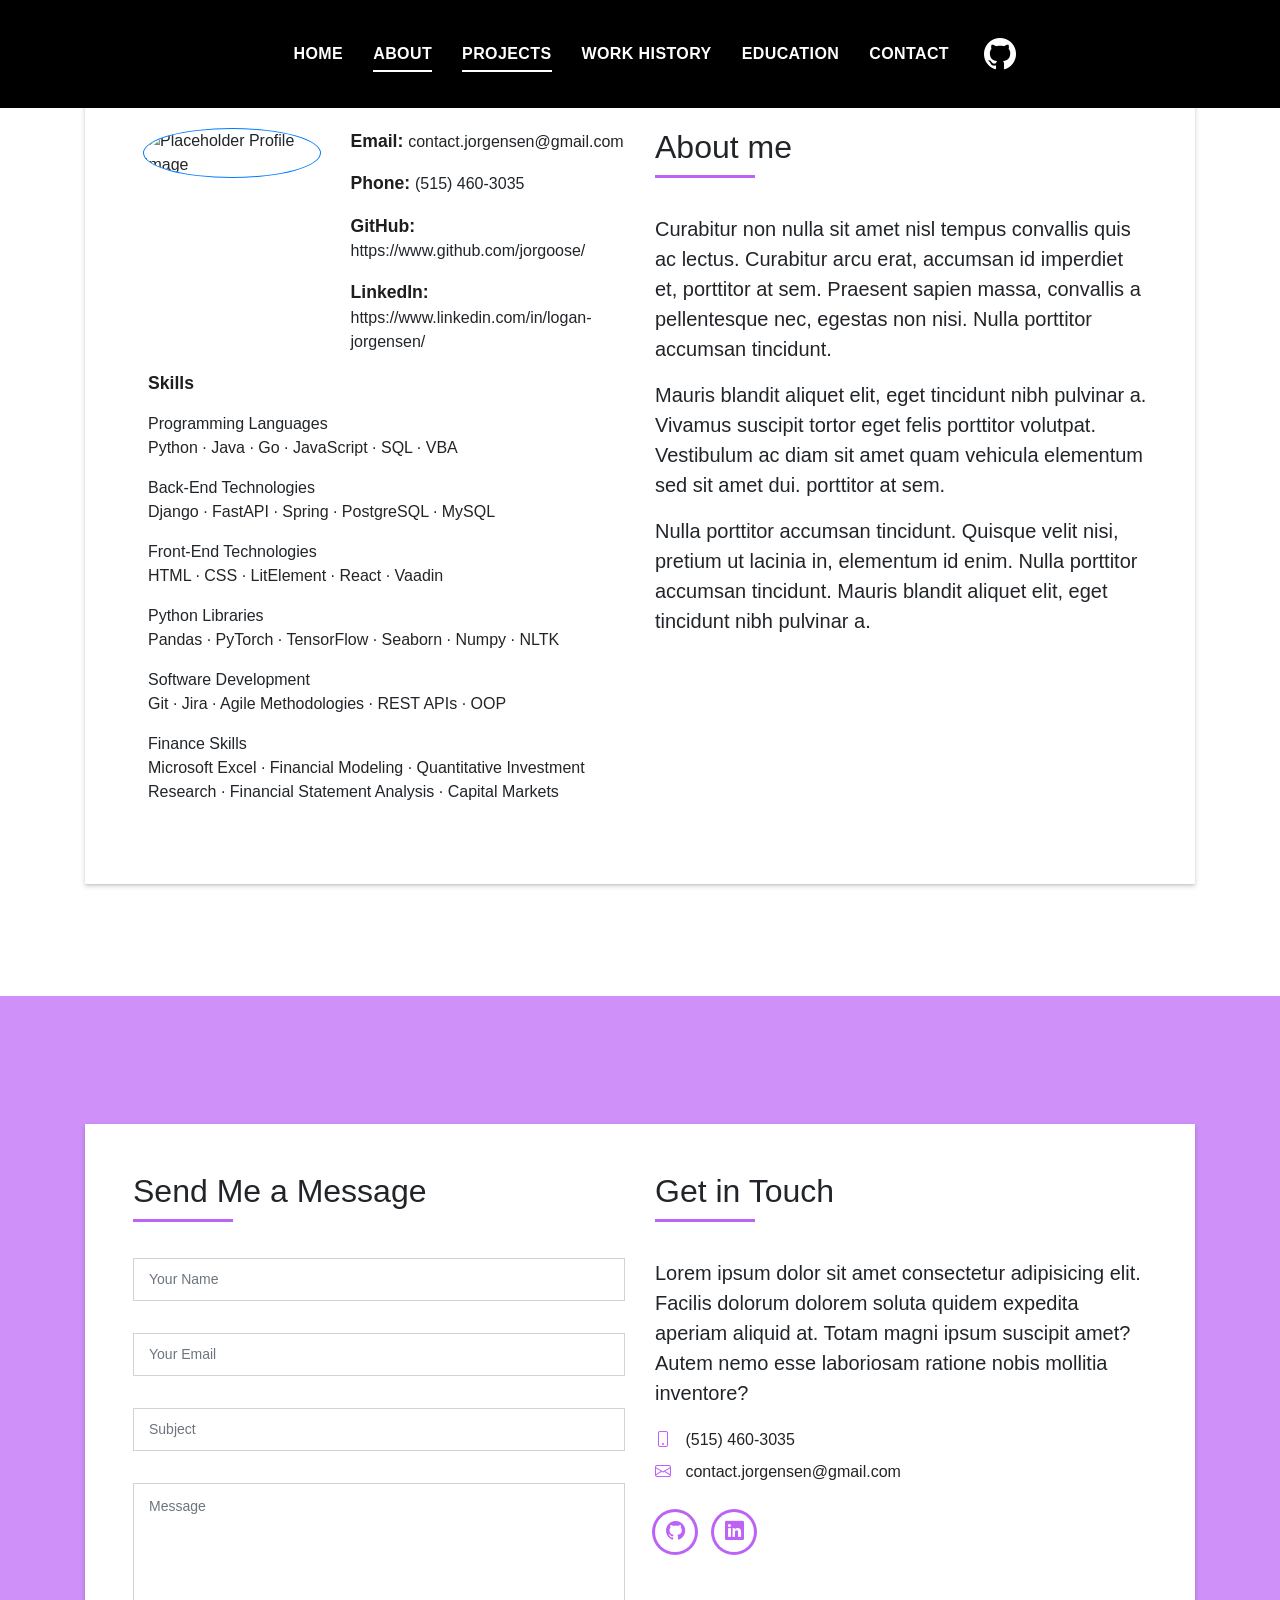
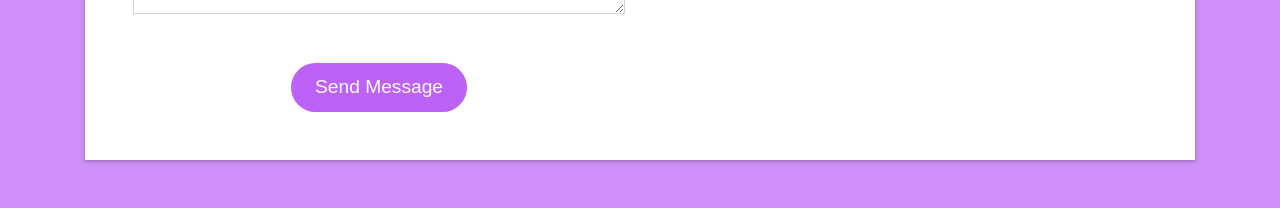
==== commit a61d1d05: "Changed email form action to raw HTML post, and removed testimonials section." ====
--- a/about.html
+++ b/about.html
@@ -128,7 +128,7 @@
                       </p>
                       <span>Front-End Technologies</span>
                       <p class="font-weight-light">
-                        HTML · CSS · Lit · React · Vaadin
+                        HTML · CSS · LitElement · React · Vaadin
                       </p>
                       <span>Python Libraries</span>
                       <p class="font-weight-light">
--- a/assets/css/style.css
+++ b/assets/css/style.css
@@ -19,7 +19,7 @@
 }
 
 a:hover {
-  color: #0078ff;
+  color: #bd62f7;
   text-decoration: none;
   transition: all 0.5s ease-in-out;
 }
@@ -30,7 +30,7 @@
 
 .color-a {
   text-decoration: none;
-  color: #0078ff;
+  color: #bd62f7;
 }
 
 .color-d {
@@ -88,7 +88,7 @@
 }
 
 .overlay-mf {
-  background-color: #0078ff;
+  background-color: #bd62f7;
 }
 
 .overlay-mf {
@@ -157,7 +157,7 @@
 .line-mf {
   width: 40px;
   height: 5px;
-  background-color: #0078ff;
+  background-color: #bd62f7;
   margin: 0 auto;
 }
 
@@ -175,7 +175,7 @@
   content: "";
   position: absolute;
   height: 3px;
-  background-color: #0078ff;
+  background-color: #bd62f7;
   width: 100px;
   bottom: -12px;
 }
@@ -210,18 +210,19 @@
 }
 
 .socials .ico-circle {
+  color: #bd62f7;
   height: 40px;
   width: 40px;
   font-size: 1.2rem;
   border-radius: 50%;
   line-height: 1.6;
   margin: 0 15px 0 0;
-  box-shadow: 0 0 0 3px #0078ff;
+  box-shadow: 0 0 0 3px #bd62f7;
   transition: all 500ms ease;
 }
 
 .socials .ico-circle:hover {
-  background-color: #0078ff;
+  background-color: #bd62f7;
   color: #fff;
   box-shadow: 0 0 0 3px #cde1f8;
   transition: all 500ms ease;
@@ -245,7 +246,7 @@
 }
 
 .list-ico span {
-  color: #0078ff;
+  color: #bd62f7;
   margin-right: 10px;
 }
 
@@ -258,7 +259,7 @@
   line-height: 1.55;
   margin: 0 auto;
   text-align: center;
-  box-shadow: 0 0 0 10px #0078ff;
+  box-shadow: 0 0 0 10px #bd62f7;
   display: block;
 }
 
@@ -303,7 +304,7 @@
   position: fixed;
   width: 42px;
   height: 42px;
-  background-color: #0078ff;
+  background-color: #bd62f7;
   opacity: 0.7;
   font-size: 1.6rem;
   line-height: 1.5;
@@ -327,7 +328,7 @@
   right: 15px;
   bottom: 15px;
   z-index: 996;
-  background: #0078ff;
+  background: #bd62f7;
   width: 40px;
   height: 40px;
   border-radius: 50px;
@@ -341,7 +342,7 @@
 }
 
 .back-to-top:hover {
-  background: #298eff;
+  background: #bd62f7;
   color: #fff;
 }
 
@@ -368,7 +369,7 @@
   top: calc(50% - 30px);
   left: calc(50% - 30px);
   border: 6px solid #f2f2f2;
-  border-top: 6px solid #0078ff;
+  border-top: 6px solid #bd62f7;
   border-radius: 50%;
   width: 60px;
   height: 60px;
@@ -417,14 +418,14 @@
 }
 
 .button:hover {
-  background-color: #0062d3;
+  background-color: #bd62f7;
   color: #fff;
   transition: all 500ms ease;
 }
 
 .button-a {
   text-decoration: none;
-  background-color: #0078ff;
+  background-color: #bd62f7;
   color: #fff;
   border-color: #cde1f8;
 }
@@ -649,7 +650,7 @@
 .navbar .dropdown ul a:hover,
 .navbar .dropdown ul .active:hover,
 .navbar .dropdown ul li:hover > a {
-  color: #0078ff;
+  color: #bd62f7;
 }
 
 .navbar .dropdown:hover > ul {
@@ -754,7 +755,7 @@
 .navbar-mobile a:hover,
 .navbar-mobile .active,
 .navbar-mobile li:hover > a {
-  color: #0078ff;
+  color: #bd62f7;
 }
 
 .navbar-mobile .getstarted,
@@ -789,7 +790,7 @@
 .navbar-mobile .dropdown ul a:hover,
 .navbar-mobile .dropdown ul .active:hover,
 .navbar-mobile .dropdown ul li:hover > a {
-  color: #0078ff;
+  color: #bd62f7;
 }
 
 .navbar-mobile .dropdown > .dropdown-active {
@@ -869,7 +870,7 @@
 
 .hero-single .breadcrumb {
   background-color: transparent;
-  color: #0078ff;
+  color: #bd62f7;
 }
 
 .hero-single .breadcrumb .breadcrumb-item:before {
@@ -920,7 +921,7 @@
 
 .skill-mf .progress .progress-bar {
   height: 0.7rem;
-  background-color: #0078ff;
+  background-color: #bd62f7;
 }
 
 /*--------------------------------------------------------------
@@ -951,7 +952,7 @@
 .service-box:hover .ico-circle {
   transition: all 500ms ease;
   color: #fff;
-  background-color: #0078ff;
+  background-color: #bd62f7;
   box-shadow: 0 0 0 10px #cde1f8;
 }
 
@@ -1025,7 +1026,9 @@
 
 .work-img {
   display: block;
+  text-align: center;
   overflow: hidden;
+  box-shadow: 0 1px 15px 3px grey;
 }
 
 .work-content {
@@ -1038,17 +1041,17 @@
 }
 
 .work-content .w-more .w-ctegory {
-  color: #0078ff;
+  color: #bd62f7;
 }
 
 .work-content .w-like {
   font-size: 2.5rem;
-  color: #0078ff;
+  color: #bd62f7;
   float: right;
 }
 
 .work-content .w-like a {
-  color: #0078ff;
+  color: #bd62f7;
 }
 
 .work-content .w-like .num-like {
@@ -1083,14 +1086,14 @@
   height: 12px;
   background-color: #fff;
   opacity: 1;
-  border: 1px solid #0078ff;
+  border: 1px solid #bd62f7;
 }
 
 .portfolio-details
   .portfolio-details-slider
   .swiper-pagination
   .swiper-pagination-bullet-active {
-  background-color: #0078ff;
+  background-color: #bd62f7;
 }
 
 .portfolio-details .portfolio-info {
@@ -1130,6 +1133,10 @@
   padding: 0;
 }
 
+.img-fluid {
+  box-shadow: 5px 1 30px rgba(78, 78, 78, 0.08);
+}
+
 /*--------------------------------------------------------------
 # Testimonials
 --------------------------------------------------------------*/
@@ -1157,7 +1164,7 @@
 
 .testimonial-box .comit {
   font-size: 2rem;
-  color: #0078ff;
+  color: #bd62f7;
   background-color: #fff;
   width: 52px;
   height: 52px;
@@ -1266,7 +1273,7 @@
 
 .php-email-form input:focus,
 .php-email-form textarea:focus {
-  border-color: #0078ff;
+  border-color: #bd62f7;
 }
 
 .php-email-form input {
@@ -1279,7 +1286,7 @@
 }
 
 .php-email-form button[type="submit"] {
-  background: #0078ff;
+  background: #bd62f7;
   border: 0;
   padding: 10px 24px;
   color: #fff;
@@ -1287,7 +1294,7 @@
 }
 
 .php-email-form button[type="submit"]:hover {
-  background: #3393ff;
+  background: #bd62f7;
 }
 
 @-webkit-keyframes animate-loading {
@@ -1338,7 +1345,7 @@
   color: #fff;
   padding: 0 15px 5px;
   overflow: hidden;
-  background-color: #0078ff;
+  background-color: #bd62f7;
   border-radius: 4px;
 }
 
@@ -1406,7 +1413,7 @@
 }
 
 .blog-wrapper .post-meta ul {
-  border-left: 4px solid #0078ff;
+  border-left: 4px solid #bd62f7;
   margin-top: 1rem;
 }
 
@@ -1416,7 +1423,7 @@
 }
 
 .blog-wrapper .post-meta ul a {
-  color: #0078ff;
+  color: #bd62f7;
 }
 
 .blog-wrapper .post-meta ul span {
@@ -1424,7 +1431,7 @@
 }
 
 .blog-wrapper .blockquote {
-  border-left: 4px solid #0078ff;
+  border-left: 4px solid #bd62f7;
   padding: 18px;
   font-style: italic;
 }
@@ -1461,7 +1468,7 @@
 }
 
 .box-comments .list-comments a {
-  color: #0078ff;
+  color: #bd62f7;
 }
 
 .box-comments .list-comments span {
@@ -1477,7 +1484,7 @@
 .widget-sidebar .sidebar-title {
   font-size: 1.6rem;
   font-weight: 600;
-  border-left: 5px solid #0078ff;
+  border-left: 5px solid #bd62f7;
   padding-left: 15px;
   text-transform: uppercase;
   margin-bottom: 1.5rem;
@@ -1494,7 +1501,7 @@
   width: 10px;
   height: 1px;
   left: 0;
-  background-color: #0078ff;
+  background-color: #bd62f7;
   top: 20px;
 }
 
@@ -1505,8 +1512,8 @@
 }
 
 .sidebar-search .btn-search {
-  background-color: #0078ff;
-  border-color: #0078ff;
+  background-color: #bd62f7;
+  border-color: #bd62f7;
   border-radius: 0;
   padding-left: 20px;
   padding-right: 20px;
@@ -1514,7 +1521,7 @@
 
 .widget-tags ul li {
   display: inline-block;
-  background-color: #0078ff;
+  background-color: #bd62f7;
   padding: 0.2rem 0.6rem;
   margin-bottom: 0.5rem;
   border-radius: 15px;
@@ -1531,7 +1538,7 @@
   text-align: center;
   color: #fff;
   padding: 25px 0;
-  background: #0062d3;
+  background: #bd62f7;
 }
 
 footer .copyright {
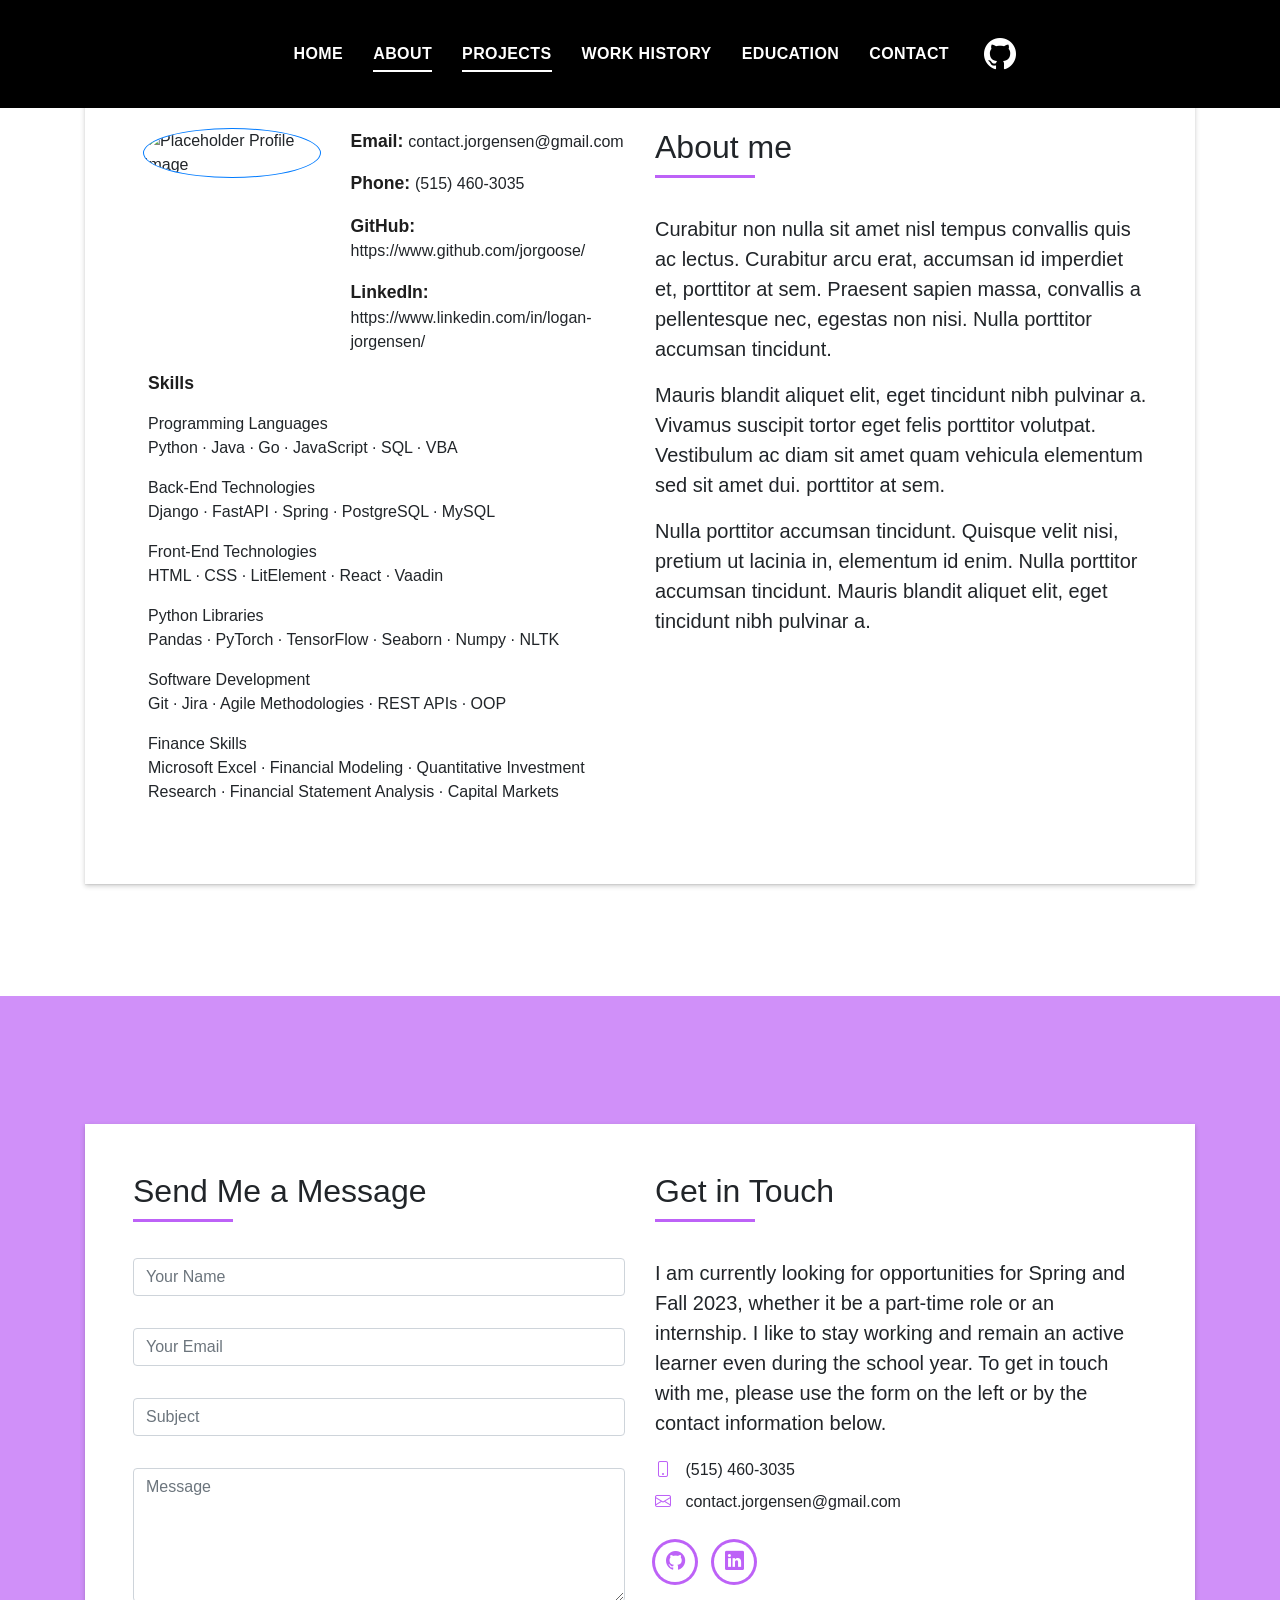
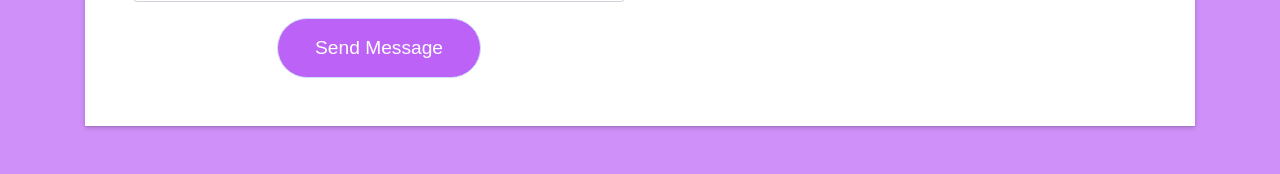
==== commit 042641a4: "Adjusted contact me section on each individual page to match index formatting." ====
--- a/about.html
+++ b/about.html
@@ -184,7 +184,9 @@
       <section
         id="contact"
         class="paralax-mf footer-paralax bg-image sect-mt4 route"
-        style="background-image: url(assets/img/overlay-bg.jpg)"
+        style="
+          background-image: url(https://i0.wp.com/www.franksworld.com/wp-content/uploads/2018/09/nnet.jpg?fit=1500%2C670&ssl=1);
+        "
       >
         <div class="overlay-mf"></div>
         <div class="container">
@@ -199,10 +201,8 @@
                       </div>
                       <div>
                         <form
-                          action="forms/contact.php"
-                          method="post"
-                          role="form"
-                          class="php-email-form"
+                          action="https://formsubmit.io/send/contact.jorgensen@gmail.com"
+                          method="POST"
                         >
                           <div class="row">
                             <div class="col-md-12 mb-3">
@@ -252,13 +252,6 @@
                                 ></textarea>
                               </div>
                             </div>
-                            <div class="col-md-12 text-center my-3">
-                              <div class="loading">Loading</div>
-                              <div class="error-message"></div>
-                              <div class="sent-message">
-                                Your message has been sent. Thank you!
-                              </div>
-                            </div>
                             <div class="col-md-12 text-center">
                               <button
                                 type="submit"
@@ -277,11 +270,12 @@
                       </div>
                       <div class="more-info">
                         <p class="lead">
-                          Lorem ipsum dolor sit amet consectetur adipisicing
-                          elit. Facilis dolorum dolorem soluta quidem expedita
-                          aperiam aliquid at. Totam magni ipsum suscipit amet?
-                          Autem nemo esse laboriosam ratione nobis mollitia
-                          inventore?
+                          I am currently looking for opportunities for Spring
+                          and Fall 2023, whether it be a part-time role or an
+                          internship. I like to stay working and remain an
+                          active learner even during the school year. To get in
+                          touch with me, please use the form on the left or by
+                          the contact information below.
                         </p>
                         <ul class="list-ico">
                           <li>
